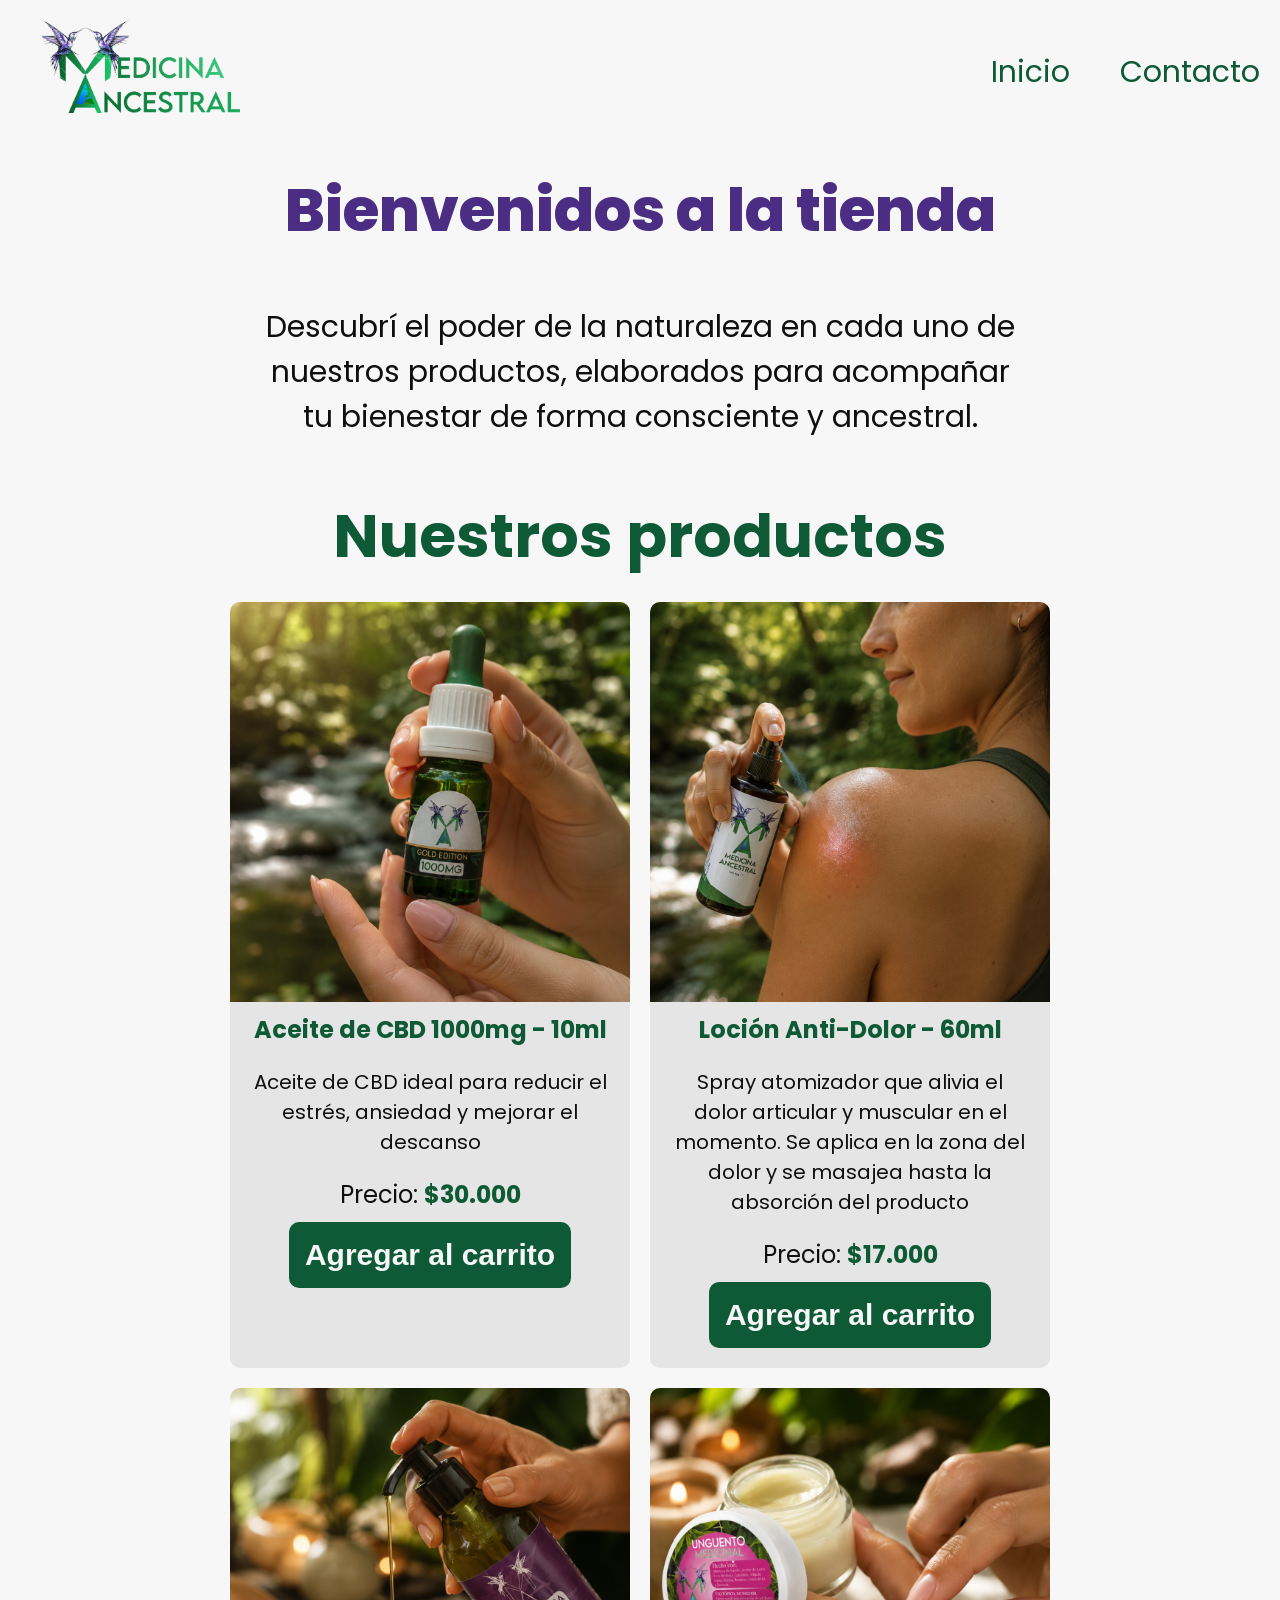
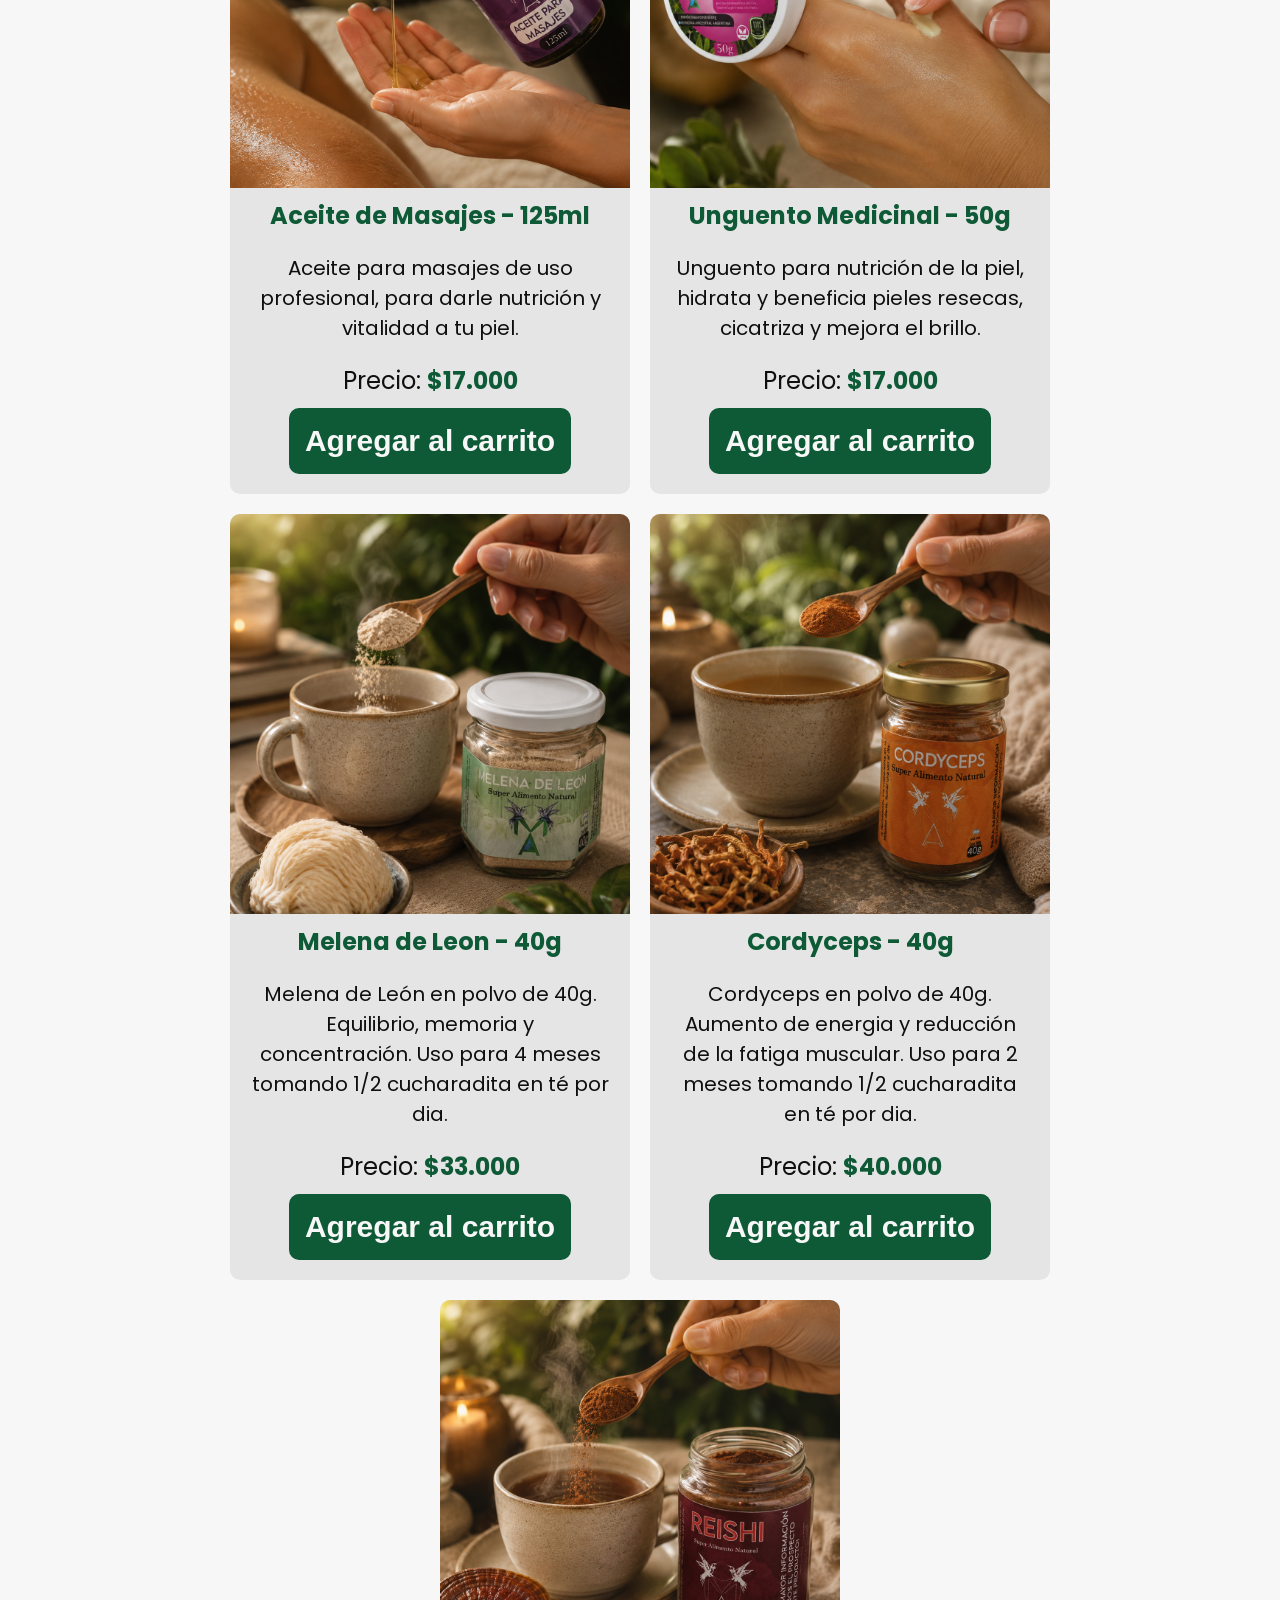
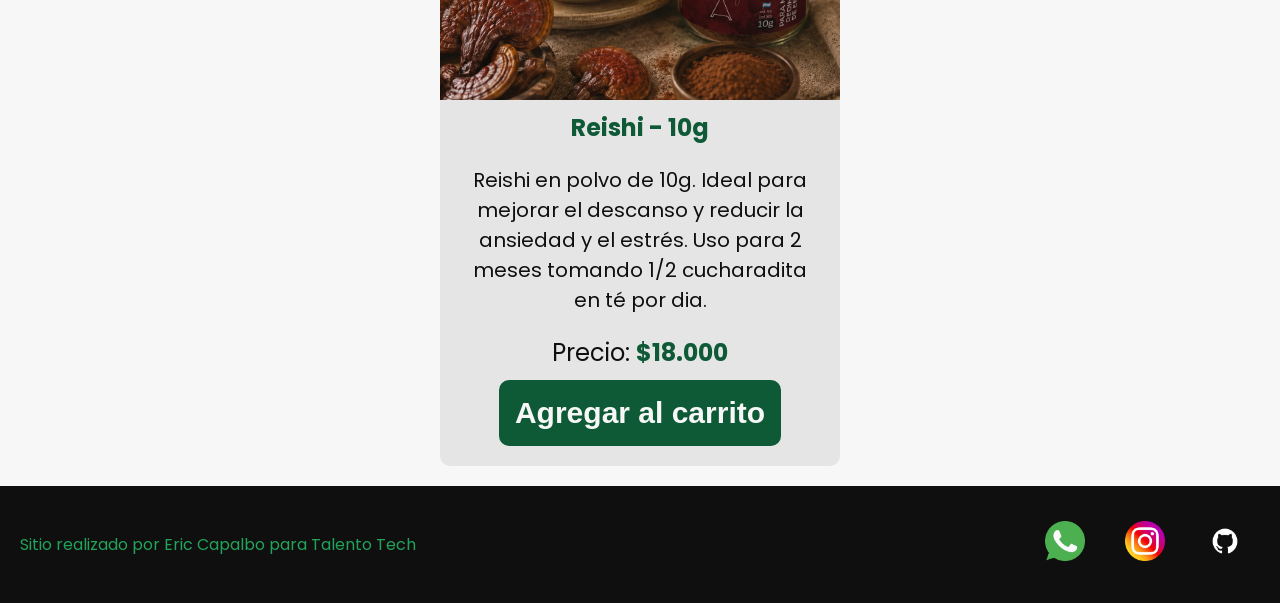
==== index.html @ 381c87d4 "Primer commit - landing Medicina Ancestral" ====
<!doctype html>
<html lang="es">
  <head>
    <meta charset="UTF-8" />
    <meta name="viewport" content="width=device-width, initial-scale=1.0" />
    <link
      href="https://fonts.googleapis.com/css2?family=Poppins:ital,wght@0,100;0,400;0,600;0,700;0,800;1,100;1,400;1,600;1,700&display=swap"
      rel="stylesheet"
    />
    <link rel="stylesheet" href="./css/styles.css" />
    <title>Medicina Ancestral</title>
  </head>
  <body>
    <header>
      <div class="div-logo">
        <a class="logo" href="./index.html"
          ><img src="./img/logo.png" alt=""
        /></a>
      </div>

      <nav class="header-nav">
        <ul>
          <li>
            <a href="./index.html">Inicio</a>
          </li>
          <li>
            <a href="./pages/contacto.html">Contacto</a>
          </li>
        </ul>
      </nav>
    </header>
    <main>
      <h1 class="titulo-home">Bienvenidos a la tienda</h1>
      <p class="parrafo">
        Descubrí el poder de la naturaleza en cada uno de nuestros productos,
        elaborados para acompañar tu bienestar de forma consciente y ancestral.
      </p>

      <section>
        <h2 class="titulo-tienda">Nuestros productos</h2>
        <div class="contenedor-tarjetas">
          <article class="card text-dark">
            <img src="./img/cbd-1000mg.png" alt="Imagen del aceite de cbd" />
            <h3 class="titulo-producto">Aceite de CBD 1000mg - 10ml</h3>
            <p class="descripcion-producto">
              Aceite de CBD ideal para reducir el estrés, ansiedad y mejorar el
              descanso
            </p>
            <p class="precio">Precio: <b>$30.000</b></p>
            <button class="btn bg-secondary text-dark">
              Agregar al carrito
            </button>
          </article>

          <article class="card">
            <img
              src="./img/locion-60ml.png"
              alt="imagen del atomizador anti dolor"
            />
            <h3 class="titulo-producto">Loción Anti-Dolor - 60ml</h3>
            <p class="descripcion-producto">
              Spray atomizador que alivia el dolor articular y muscular en el
              momento. Se aplica en la zona del dolor y se masajea hasta la
              absorción del producto
            </p>
            <p class="precio">Precio: <b>$17.000</b></p>
            <button class="btn bg-secondary text-dark">
              Agregar al carrito
            </button>
          </article>

          <article class="card">
            <img
              src="./img/aceite-masajes-125ml.png"
              alt="imagen de aceite para masajes"
            />
            <h3 class="titulo-producto">Aceite de Masajes - 125ml</h3>
            <p class="descripcion-producto">
              Aceite para masajes de uso profesional, para darle nutrición y
              vitalidad a tu piel.
            </p>
            <p class="precio">Precio: <b>$17.000</b></p>
            <button class="btn bg-secondary text-dark">
              Agregar al carrito
            </button>
          </article>

          <article class="card">
            <img
              src="./img/ung-medicinal.png"
              alt="imagen de unguento medicinal"
            />
            <h3 class="titulo-producto">Unguento Medicinal - 50g</h3>
            <p class="descripcion-producto">
              Unguento para nutrición de la piel, hidrata y beneficia pieles
              resecas, cicatriza y mejora el brillo.
            </p>
            <p class="precio">Precio: <b>$17.000</b></p>
            <button class="btn bg-secondary text-dark">
              Agregar al carrito
            </button>
          </article>

          <article class="card">
            <img src="./img/melena-40g.png" alt="imagen de Melena de Leon" />
            <h3 class="titulo-producto">Melena de Leon - 40g</h3>
            <p class="descripcion-producto">
              Melena de León en polvo de 40g. Equilibrio, memoria y
              concentración. Uso para 4 meses tomando 1/2 cucharadita en té por
              dia.
            </p>
            <p class="precio">Precio: <b>$33.000</b></p>
            <button class="btn bg-secondary text-dark">
              Agregar al carrito
            </button>
          </article>

          <article class="card">
            <img src="./img/cordyceps-40g.png" alt="imagen de Cordyceps" />
            <h3 class="titulo-producto">Cordyceps - 40g</h3>
            <p class="descripcion-producto">
              Cordyceps en polvo de 40g. Aumento de energia y reducción de la
              fatiga muscular. Uso para 2 meses tomando 1/2 cucharadita en té
              por dia.
            </p>
            <p class="precio">Precio: <b>$40.000</b></p>
            <button class="btn bg-secondary text-dark">
              Agregar al carrito
            </button>
          </article>

          <article class="card">
            <img src="./img/reishi-10g.png" alt="imagen de Reishi" />
            <h3 class="titulo-producto">Reishi - 10g</h3>
            <p class="descripcion-producto">
              Reishi en polvo de 10g. Ideal para mejorar el descanso y reducir
              la ansiedad y el estrés. Uso para 2 meses tomando 1/2 cucharadita
              en té por dia.
            </p>
            <p class="precio">Precio: <b>$18.000</b></p>
            <button class="btn bg-secondary text-dark">
              Agregar al carrito
            </button>
          </article>
        </div>
      </section>
    </main>
    <footer>
      <p>Sitio realizado por Eric Capalbo para Talento Tech</p>
      <nav>
        <ul class="footer-list">
          <li>
            <a href=""
              ><img src="./img/whatsapp.png" alt="logo de whatsapp"
            /></a>
          </li>
          <li>
            <a href=""
              ><img src="./img/instagram.png" alt="logo de instagram"
            /></a>
          </li>
          <li>
            <a href=""><img src="./img/github.png" alt="logo de github" /></a>
          </li>
        </ul>
      </nav>
    </footer>
  </body>
</html>
---- css/styles.css ----
:root {
  /* COLORES DE MARCA */
  --green-color: #22a35a;
  --green-dark: #0e5a36;
  --white: #f7f7f7;
  --light-black: #0f0f0f;
  --violet-dark: #4b2e83;
  --green-light: #eaf7f0;
  --gray-text: #6b6b6b;
  --gray-light: #e5e5e5;
}

* {
  margin: 0;
  padding: 0;
  box-sizing: border-box;
}

html {
  font-size: 62.5%;
}

body {
  font-family: "Poppins", sans-serif;
  font-size: 1.6rem;
  background-color: var(--white);
  color: var(--light-black);
  display: flex;
  flex-direction: column;
  height: 100vh;
}

main {
  width: 80%;
  margin: auto;
  padding-bottom: 2rem;
  flex: 1;
  display: flex;
  flex-direction: column;
  align-items: center;
}

h1 {
  font-size: 3rem;
  font-weight: 800;
  line-height: 1.15;
  margin: 3rem 0;
}

h2 {
  color: var(--green-dark);
  font-size: 2.4rem;
  font-weight: 700;
  line-height: 1.2;
  text-align: center;
  margin: 3rem 0;
}

.btn {
  border: none;
  font-size: 3rem;
  font-weight: bold;
  padding: 1.6rem;
  border-radius: 1rem;
  color: var(--white);
  background-color: var(--green-dark);
}
.btn:hover {
  background-color: var(--violet-dark);
  color: var(--white);
  transition: 0.2s ease;
}
header {
  background: var(--white);
  color: var(--green-dark);
  width: 100%;
  display: flex;
  justify-content: space-between;
  align-items: center;
}

.div-logo {
  margin-left: 2rem;
}
.div-logo img {
  width: 20rem;
}

.logo,
.header-nav ul li a {
  text-decoration: none;
  font-size: 3rem;
  color: inherit;
  display: inline-block;
  padding: 2rem;
}

footer {
  background: var(--light-black);
  color: var(--green-color);
  width: 100%;
  display: flex;
  justify-content: space-between;
  align-items: center;
  padding: 2rem;
}
.header-nav ul,
footer .footer-list {
  list-style: none;
  display: flex;
  gap: 1rem;
}

.footer-list li {
  padding: 1rem;
}

.footer-list a {
  display: inline-block;
  border-radius: 50%;
  transition: all 0.3s ease;
}

/* Iconos */
.footer-list img {
  width: 5rem;
  padding: 0.5rem;
  transition: all 0.3s ease;
}

/* Hover efecto */
.footer-list a:hover {
  transform: translateY(-5px) scale(1.1);
}

/* Glow natural */
.footer-list a:hover img {
  filter: drop-shadow(0 0 8px rgba(34, 163, 90, 0.6));
}
.footer-list img[alt="logo de github"] {
  filter: invert(1);
  transition: all 0.3s ease;
}

.footer-list a:hover img[alt="logo de github"] {
  filter: invert(1) drop-shadow(0 0 8px rgba(75, 46, 131, 0.7));
}
/* -------------------------------------------------------------------------- */
/*                                    HOME                                    */
/* -------------------------------------------------------------------------- */
.titulo-home {
  color: var(--violet-dark);
  font-size: 6rem;
  text-align: center;
}
.parrafo {
  width: 80%;
  text-align: center;
  font-size: 3rem;
  padding: 3rem;
  color: var(--light-black);
}
.titulo-tienda {
  font-size: 6rem;
}
.titulo-producto {
  font-size: 2.4rem;
  color: var(--green-dark);
}

.descripcion-producto {
  padding: 1rem 2rem;
  text-align: center;
  font-size: 2rem;
  color: var(--light-black);
}
.precio {
  font-size: 2.4rem;
  color: var(--light-black);
}
.precio b {
  color: var(--green-dark);
}
.contenedor-tarjetas {
  margin-top: 2rem;
  display: flex;
  justify-content: center;
  flex-wrap: wrap;
  gap: 2rem;
}

.card {
  background-color: var(--gray-light);
  color: var(--green-dark);
  width: 40rem;
  border-radius: 1rem;
  overflow: hidden;
  display: flex;
  flex-direction: column;
  align-items: center;
  gap: 1rem;
  padding-bottom: 2rem;
}

.card img {
  width: 100%;
  height: 40rem;
  object-fit: cover;
}

/* -------------------------------------------------------------------------- */
/*                                  CONTACTO                                  */
/* -------------------------------------------------------------------------- */
.titulo-contacto {
  font-size: 4.5rem;
  margin: 3rem 0 2rem;
  text-align: center;
  color: var(--green-dark);
}

.form-contacto {
  background-color: var(--violet-dark);
  color: var(--gray-light);
  width: 100%;
  max-width: 50rem;
  margin: 0 auto;
  font-size: 1.6rem;
  padding: 3rem;
  border-radius: 1.2rem;

  box-shadow: 0 10px 30px rgba(0, 0, 0, 0.15);
}

/* Grupo */
.grupo-input {
  display: flex;
  flex-direction: column;
  margin-bottom: 2rem;
}

/* Labels */
.grupo-input label {
  margin-bottom: 0.5rem;
  font-weight: 600;
}

/* Inputs */
.grupo-input input,
.grupo-input textarea {
  padding: 1rem;
  border-radius: 0.6rem;
  border: none;
  outline: none;
  font-size: 1.4rem;

  background-color: #ffffff;
  color: #0f0f0f;
}

/* Focus (muy importante UX) */
.grupo-input input:focus,
.grupo-input textarea:focus {
  border: 2px solid var(--green-primary);
}

/* Textarea */
.grupo-input textarea {
  min-height: 12rem;
  resize: vertical;
}

/* Botón */
.form-contacto button {
  margin-top: 1rem;
  padding: 2rem;
  border-radius: 0.8rem;
  border: none;
  cursor: pointer;
  color: white;
  font-size: 1.6rem;
  font-weight: 600;

  transition: all 0.3s ease;
}

/* Hover */
.form-contacto button:hover {
  background-color: var(--white);
  color: var(--green-dark);
  transform: translateY(-2px);
}

/* -------------------------------------------------------------------------- */
/*                                MEDIA QUERIES                               */
/* -------------------------------------------------------------------------- */
@media (max-width: 600px) {
  header,
  footer {
    flex-direction: column;
  }
  .titulo-home {
    font-size: 3rem;
  }
  .parrafo {
    font-size: 2.4rem;
  }
  .titulo-tienda {
    font-size: 3rem;
  }
  .titulo-producto {
    font-size: 2rem;
  }
}
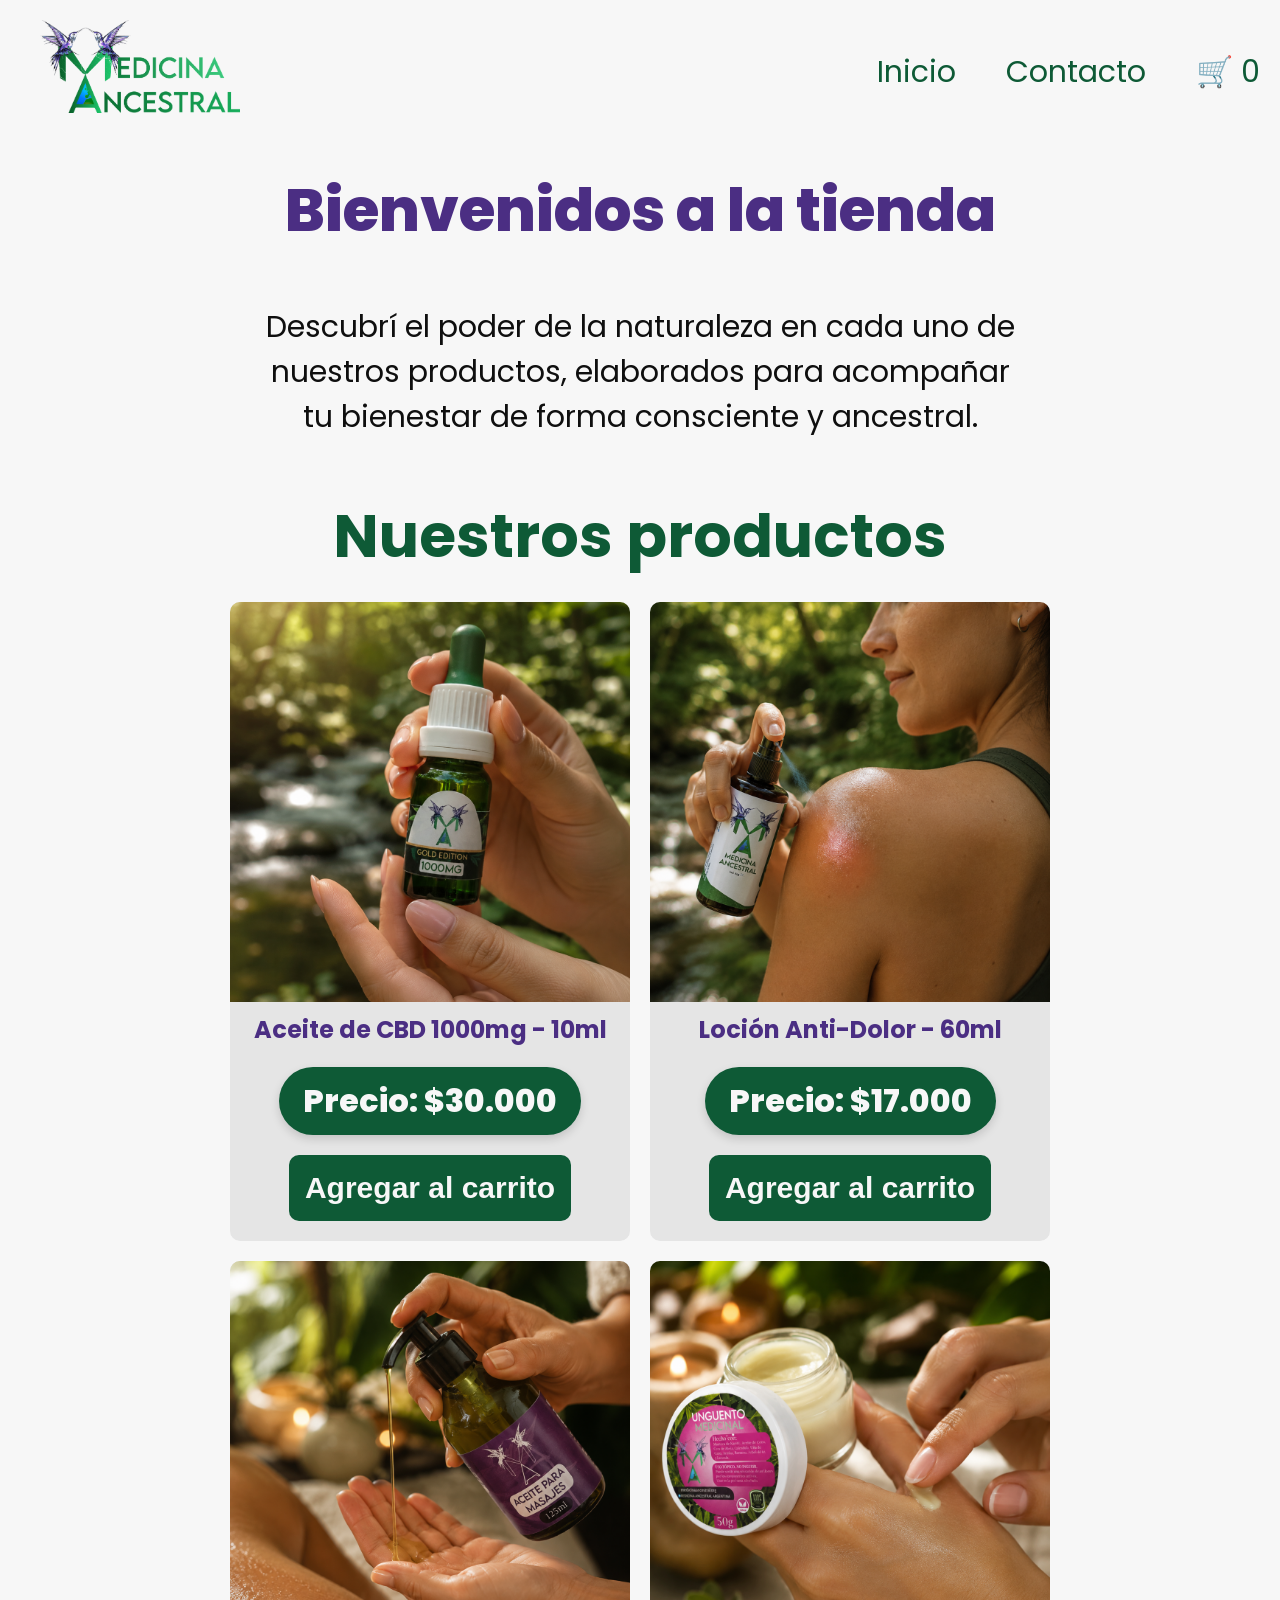
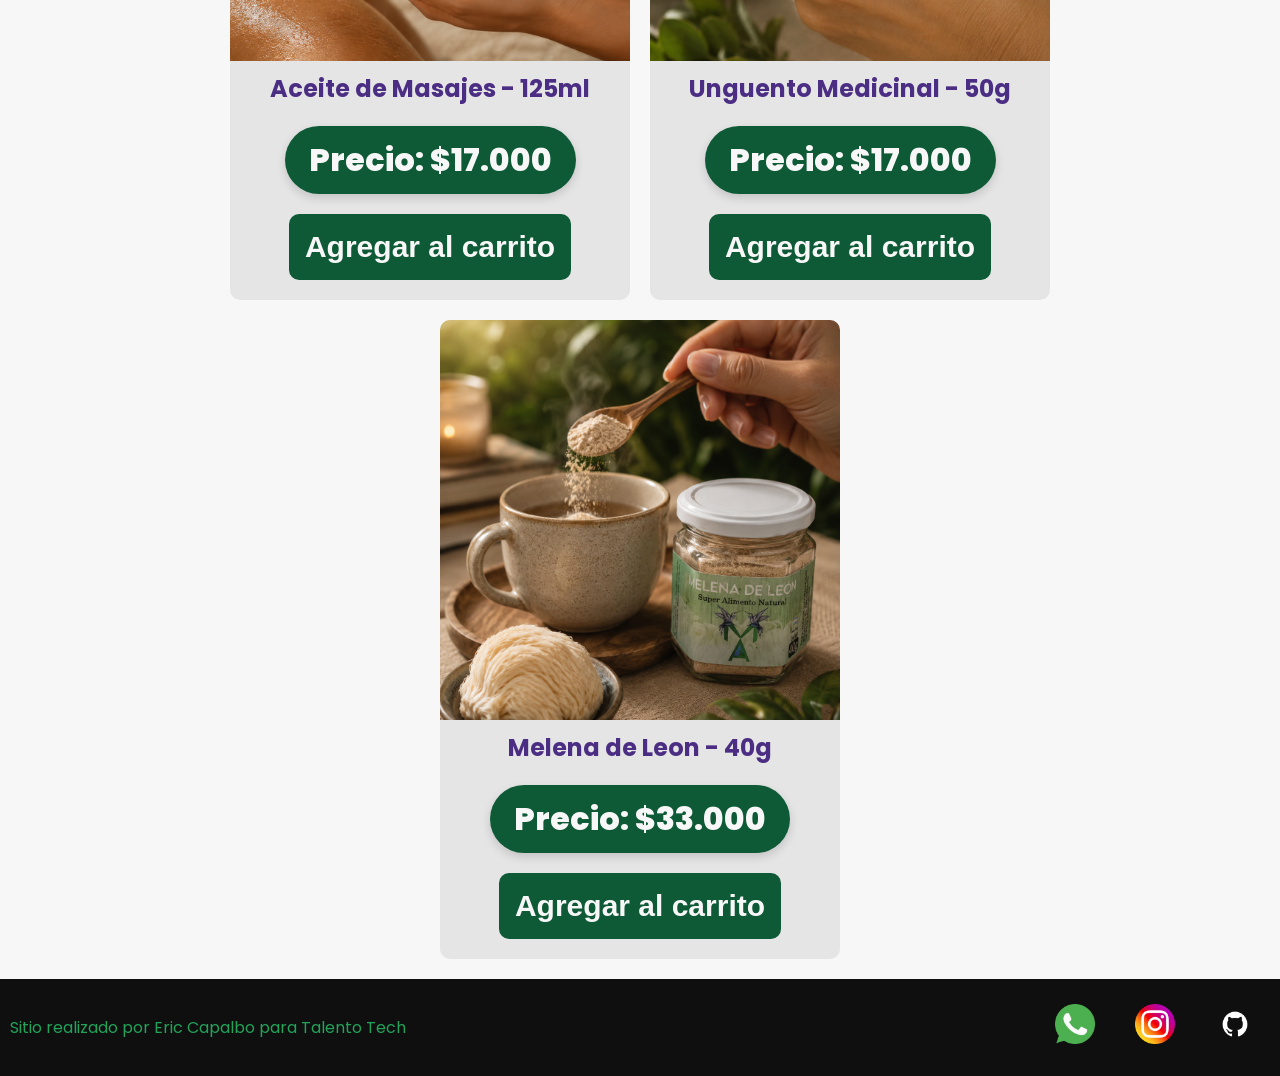
==== commit 8c9c8caa: "Entrega final Tienda Medicina Ancestral - Talento Tech 2026" ====
--- a/index.html
+++ b/index.html
@@ -26,6 +26,9 @@
           <li>
             <a href="./pages/contacto.html">Contacto</a>
           </li>
+          <li>
+            <a href="./pages/carrito.html" class="carrito-icono">🛒 <span id="contador-carrito">0</span></a>
+          </li>
         </ul>
       </nav>
     </header>
@@ -36,10 +39,10 @@
         elaborados para acompañar tu bienestar de forma consciente y ancestral.
       </p>
 
-      <section>
+       <section>
         <h2 class="titulo-tienda">Nuestros productos</h2>
-        <div class="contenedor-tarjetas">
-          <article class="card text-dark">
+        <div id="contenedor-tarjetas" class="contenedor-tarjetas">
+      <!--    <article class="card text-dark">
             <img src="./img/cbd-1000mg.png" alt="Imagen del aceite de cbd" />
             <h3 class="titulo-producto">Aceite de CBD 1000mg - 10ml</h3>
             <p class="descripcion-producto">
@@ -141,9 +144,9 @@
             <button class="btn bg-secondary text-dark">
               Agregar al carrito
             </button>
-          </article>
+          </article> -->
         </div>
-      </section>
+      </section> 
     </main>
     <footer>
       <p>Sitio realizado por Eric Capalbo para Talento Tech</p>
@@ -165,5 +168,7 @@
         </ul>
       </nav>
     </footer>
+
+    <script type="module" src="./js/index.js"></script>
   </body>
 </html>
--- a/css/styles.css
+++ b/css/styles.css
@@ -102,7 +102,7 @@
   display: flex;
   justify-content: space-between;
   align-items: center;
-  padding: 2rem;
+  padding: 1rem;
 }
 .header-nav ul,
 footer .footer-list {
@@ -165,7 +165,7 @@
 }
 .titulo-producto {
   font-size: 2.4rem;
-  color: var(--green-dark);
+  color: var(--violet-dark);
 }
 
 .descripcion-producto {
@@ -175,8 +175,20 @@
   color: var(--light-black);
 }
 .precio {
-  font-size: 2.4rem;
-  color: var(--light-black);
+  font-size: 3.2rem;
+  font-weight: 800;
+  color: var(--white);
+  background-color: var(--green-dark);
+  padding: 1rem 2.4rem;
+  border-radius: 50px;
+  margin: 1rem 0;
+  text-align: center;
+  box-shadow: 0 0.4rem 1rem rgba(0, 0, 0, 0.15);
+}
+.precio:hover {
+  background-color: var(--violet-dark);
+  transition: 0.7s;
+  transform: translateY(-2px);
 }
 .precio b {
   color: var(--green-dark);
@@ -290,6 +302,22 @@
   transform: translateY(-2px);
 }
 
+
+
+/* -------------------------------------------------------------------------- */
+/*                                Mensaje del carrito                         */
+/* -------------------------------------------------------------------------- */
+
+.mensaje-carrito-vacio {
+  font-size: 2.5rem;
+  text-align: center;
+  margin-top: 2rem;
+}
+
+.acciones-carrito {
+  margin-top: 2rem;
+}
+
 /* -------------------------------------------------------------------------- */
 /*                                MEDIA QUERIES                               */
 /* -------------------------------------------------------------------------- */
